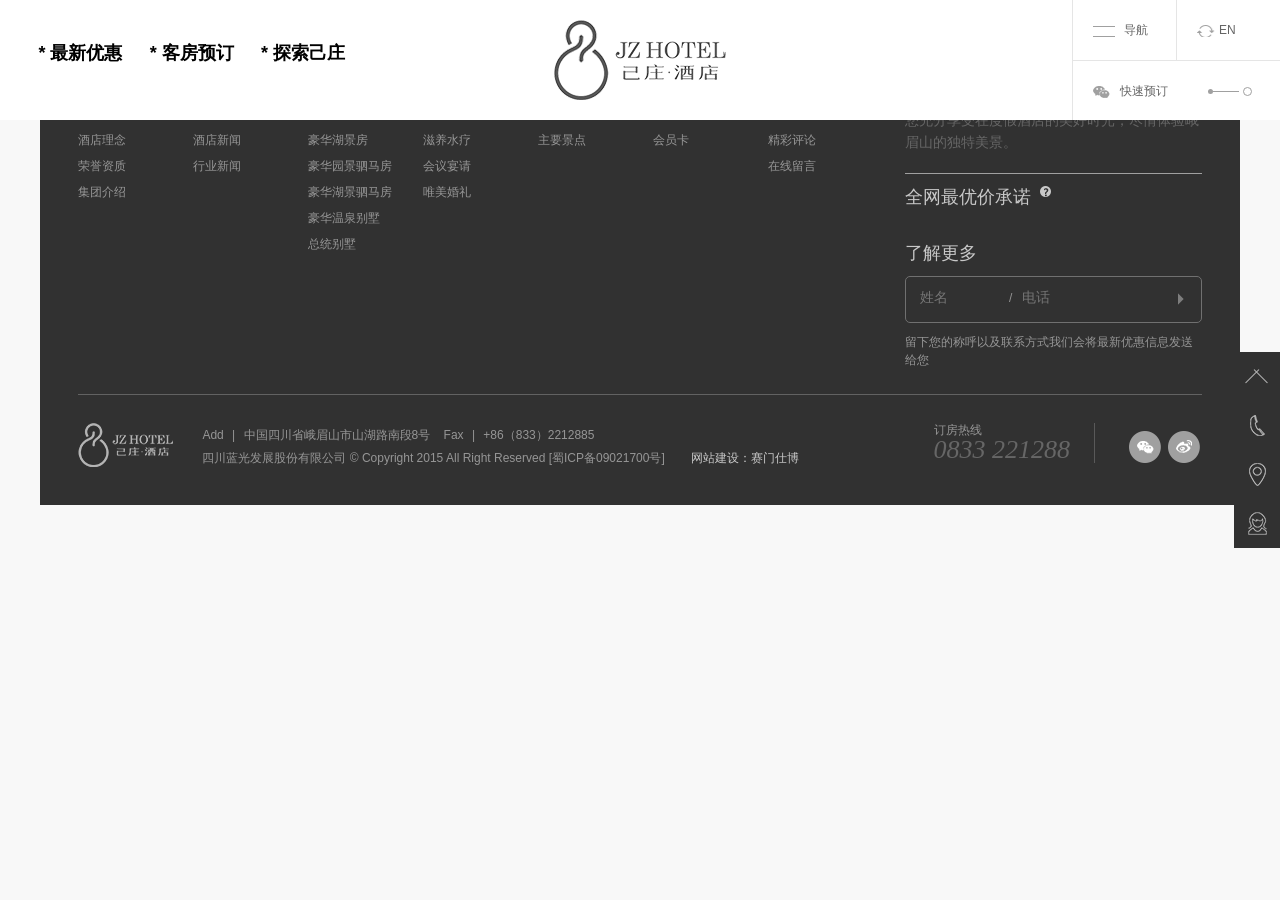
==== src/main/webapp/base.html @ 76bc1fe3 "测试代码框架提交" ====
<!DOCTYPE html>
<html>
<head lang="en">
    <meta charset="UTF-8">
    <title>几庄酒店官方网站</title>
    <link rel="shortcut icon" type="image/x-icon" href="favicon.ico" class="ico"/>
    <!--<link rel="stylesheet" href="css/response.css"/>-->
    <link rel="stylesheet" href="css/base.css"/>
    <script src="js/jquery-1.11.1.min.js"></script>
    <script src="js/common.js"></script>
    <script src="js/public.js"></script>
</head>
<body>
<!--顶部导航部分-->
<div class="topnav clearfix" id="topnav">
    <p class="sider-link">
        <a href="最新优惠.html">* 最新优惠</a>
        <a href="客房预订.html">* 客房预订</a>
        <a href="探索己庄.html">* 探索己庄</a>
    </p>
    <a href="index.html" class="logo"><img src="images/logo.png" alt=""/></a>
    <div class="sider-nav">
        <ul class="clearfix">
            <li class="serach-toggle">
                <a href="index.html" class="refresh-btn">
                    <span class="ico">EN</span>
                </a>
            </li>
            <li class="user-toggle">
                <a href="javascript:;" class="menu-handle">
                    <span class="ico">导航</span>
                    <span class="buger buger-1 trans"></span>
                    <span class="buger buger-3 trans"></span>
                </a>
            </li>
            <li class="btn-toggle">
                <a href="javascript:;" class="quickBooking">
                    <span class="ico">快速预订</span>
                    <span class="css-box">
                        <span class="box1"></span>
                        <span class="box2"></span>
                        <span class="box3"></span>
                    </span>
                </a>
            </li>
        </ul>
    </div>
</div>




<!--中间部分-->
<div class="middle"></div>





<!--底部-->
<div class="footer clearfix">
    <div class="footer-top clearfix">
        <div class="footer-top-left fl">
            <dl>
                <dt><a href="关于酒店.html">关于酒店</a></dt>
                <dd><a href="#">酒店介绍</a></dd>
                <dd><a href="#">酒店理念</a></dd>
                <dd><a href="#">荣誉资质</a></dd>
                <dd><a href="#">集团介绍</a></dd>
            </dl>
            <dl>
                <dt><a href="新闻咨询.html">新闻咨询</a></dt>
                <dd><a href="#">最新活动</a></dd>
                <dd><a href="#">酒店新闻</a></dd>
                <dd><a href="#">行业新闻</a></dd>
            </dl>
            <dl>
                <dt><a href="客房预订.html">客房预订</a></dt>
                <dd><a href="#">豪华园景房</a></dd>
                <dd><a href="#">豪华湖景房</a></dd>
                <dd><a href="#">豪华园景驷马房</a></dd>
                <dd><a href="#">豪华湖景驷马房</a></dd>
                <dd><a href="#">豪华温泉别墅</a></dd>
                <dd><a href="#">总统别墅</a></dd>
            </dl>
            <dl>
                <dt><a href="探索己庄.html">探索己庄</a></dt>
                <dd><a href="#">饕餮大餐</a></dd>
                <dd><a href="#">滋养水疗</a></dd>
                <dd><a href="#">会议宴请</a></dd>
                <dd><a href="#">唯美婚礼</a></dd>
            </dl>
            <dl>
                <dt><a href="畅游峨眉.html">畅游峨眉</a></dt>
                <dd><a href="#">峨眉仙境</a></dd>
                <dd><a href="#">主要景点</a></dd>
            </dl>
            <dl>
                <dt><a href="会员中心.html">会员中心</a></dt>
                <dd><a href="#">会员介绍</a></dd>
                <dd><a href="#">会员卡</a></dd>
            </dl>
            <dl>
                <dt><a href="联系方式.html">联系方式</a></dt>
                <dd><a href="#">地图</a></dd>
                <dd><a href="#">精彩评论</a></dd>
                <dd><a href="#">在线留言</a></dd>
            </dl>
        </div>
        <div class="footer-top-right fr">
            <div class="service">
                <div class="service-guide"><a href="服务指南.html">服务指南 <span></span></a></div>
                <p class="character"><a href="#">本《宾客服务指南》旨在向您提供实用信息，让您充分享受在度假酒店的美好时光，尽情体验峨眉山的独特美景。</a></p>
            </div>
            <div class="promise">
                <h3>全网最优价承诺</h3>
                <span></span>
            </div>
            <div class="knowmore">
                <h3>了解更多</h3>
                <div class="message clearfix">
                    <input type="text" placeholder="姓名" class="name"/>
                    <span class="xiexian fl">/</span>
                    <input type="text" placeholder="电话" class="call"/>
                    <a href="#" class="message-btn"></a>
                </div>
                <p>留下您的称呼以及联系方式我们会将最新优惠信息发送给您</p>
            </div>
        </div>
    </div>
    <div class="footer-bottom">
        <div class="bottom-left fl">
            <img src="images/logo2.png" alt="" class="logo2"/>
            <p class="foot-A">Add <span>|</span> 中国四川省峨眉山市山湖路南段8号&nbsp;&nbsp;&nbsp;&nbsp;Fax <span>|</span> +86（833）2212885</p>
            <p class="foot-C">四川蓝光发展股份有限公司 © Copyright 2015 All Right Reserved [蜀ICP备09021700号]&nbsp;&nbsp;&nbsp;&nbsp;&nbsp;&nbsp;&nbsp;&nbsp;<a href="#">网站建设：赛门仕博</a></p>
        </div>
        <div class="bottom-right fr">
            <div class="ftel fl">
                <p class="f">订房热线</p>
                <p class="tel"><a href="#">0833 221288</a></p>
            </div>
            <div class="fsharp fl">
                <a href="#" class="iconfont a1">
                    <em class="ibg"></em>
                    <em class="i"></em>
                    <!--&#xe63b;-->
                </a>
                <a href="#" class="iconfont a2">
                    <em class="ibg"></em>
                    <em class="i"></em>
                    <!--&#xe60f;-->
                </a>
            </div>
        </div>
    </div>
</div>
<!--右侧固定栏部分-->
<div class="dock">
    <ul class="dockCon">
        <li class="first">
            <a href="#">
                <i class="i1"></i>
            </a>
        </li>
        <li class="second">
            <a href="#">
                <i class="i2"></i>
            </a>
            <div class="last"><a href="#">0833 2212888</a></div>
        </li>
        <li>
            <a href="#">
                <i class="i3"></i>
            </a>
        </li>
        <li>
            <a href="#">
                <i class="i4"></i>
            </a>
        </li>
        <!--<li class="last">0833 2212888</li>-->
    </ul>
</div>

<!--点击导航弹出的快速导航模块-->
<div class="quicknav">
    <ul class="navlist">
        <li>
            <a href="javascript:;" class="list aboutHotel"><span>关于酒店</span><i></i></a>
            <dl class="subNavList">
                <dd><a href="#">酒店介绍</a></dd>
                <dd><a href="#">酒店理念</a></dd>
                <dd><a href="#">荣誉资质</a></dd>
                <dd><a href="#">集团介绍</a></dd>
            </dl>
        </li>
        <li>
            <a href="javascript:;" class="list news"><span>新闻咨询</span> <i></i></a>
            <dl class="subNavList">
                <dd><a href="新闻咨询.html">最新活动</a></dd>
                <dd><a href="新闻咨询.html">酒店新闻</a></dd>
                <dd><a href="新闻咨询.html">行业新闻</a></dd>
            </dl>
        </li>
        <li><a href="客房预订.html" class="list">客房预订 <i></i></a></li>
        <li><a href="探索己庄.html" class="list">探索己庄 <i></i></a></li>
        <li><a href="畅游峨眉.html" class="list">畅游峨眉 <i></i></a></li>
        <li><a href="会员中心.html" class="list">会员中心 <i></i></a></li>
        <li><a href="联系方式.html" class="list">联系方式 <i></i></a></li>
        <li><a href="最新优惠.html" class="list">最新优惠 <i></i></a></li>
    </ul>
    <div class="nav-service">
        <a href="服务指南.html"><span class="icon">服务指南</span></a>
    </div>
</div>
<!--二维码-->
<div class="shade-bg"></div>
<div class="erweima">
    <div class="rwm-pic">
        <img src="images/erm.jpg" alt=""/>
    </div>
    <p>扫描此二维码进行预订</p>
</div>
</body>
</html>
---- src/main/webapp/css/response.css ----
@charset "UTF-8";

@media screen and (min-width:1440px){
    .footNav li{ font-size: 13px;}
    .vb-con .en{ font-size: 50px;}
    .vb-con .zh{ font-size: 60px;}
    .about-name .en{ font-size: 65px;}
    .about-jz{ font-size: 30px;}
    .about-by{ font-size: 16px;}
    .newsList .con .t{ font-weight: bold;}
    .nt-t{ font-weight: bold;}
    .vip-pc{ width: 65%;}
    .vipList{ width: 80%;}
    .lastest-title .t{ font-size: 60px; line-height: 1.2;}
    .lastest-title .price{ font-size: 30px;}
    .lastest-bot .name{ font-size: 34px;}
    .ydbtn{ font-size: 32px;}
    .roomInner{ width: 926px;}
    .room-pbanner .title{ font-size: 48px;}
    .rprice-box .price{ font-size: 80px;}
    .ledmore-room-list .txt{ font-weight: bold; font-size: 18px;}
    .serTbox .st1{ font-size: 38px;}
    .serTbox .st2{ font-size: 16px;}
    .service-nav{ position: absolute; left: 0px; top: 100px; margin:0px;}
    .servicePage{ float: none;}
}
@media screen and (min-width:1600px){
    .footBox{ padding: 55px 4% 35px;}
    .vb-con .en{ font-size: 60px;}
    .vb-con .zh{ font-size: 70px;}
    .about-name .en{ font-size: 80px;}
    .newsList .con .t{ font-size: 22px; height: 62px; margin: 22px 0px; }
    .nt-t{ font-size: 38px;}
}
@media screen and (max-width:1380px){
    .inewBox .imgBox .txt{ font-size: 16px; padding: 5px 5%;}
    .iproBox{ padding: 60px 0px 80px;}
}
@media screen and (max-width:1240px){
    .inewBox .imgBox .txt{ font-weight: normal;}
    .link-item1{ width: 72%;}
    .link-item2{ width: 28%;}
    .footBox{ width: 90%; margin: 0px; padding: 55px 5% 35px;}
    .foot-tel,.foot-contact{ float: none;}
    .foot-tel{ margin-bottom: 20px;}
    .brand-inner{ width: 800px;}
    .brand-t,.brand-c{ margin: 0px 40px;}
    .newsList .con .t{ margin: 5px 0px 15px; font-size: 16px; height: 45px;}
    .newPage{ margin: 0px;}
    .ninfoT .title{ font-size: 34px;}
    .vip-pcon{ width: 90%;}
    .w580{ width: 50%;}
    .exploreC{ width: 90%; margin: 0px auto;}
    .lastest-bot .name{ font-size: 18px; font-weight: normal;}
    .roomBox{ width: 1000px;}
    .service-nav{ width: 30%;}
    .servicePage{ width: 62%;}
}
@media screen and (max-width:1100px){
    .iproBox{ width: 90%;}
    .pagec-c,.pagec-img{ float: none; margin-left: 0px; width: 100%;}
}
@media screen and (max-width:1024px){
    .transYT { transform: translateY(0px); -webkit-transform: translateY(0px); opacity: 1; visibility: visible; transition: transform 0ms,opacity 0s cubic-bezier(0.445, 0.145, 0.355, 1); -webkit-transition: transform 0ms,opacity 0s cubic-bezier(0.445, 0.145, 0.355, 1); transition-timing-function: ease-out; -webkit-transition-timing-function: ease-out; }
    .transYT2 { transform: translateY(0px); -webkit-transform: translateY(0px); opacity: 1; visibility: visible; transition: transform 0ms,opacity 0s cubic-bezier(0.445, 0.145, 0.355, 1); -webkit-transition: transform 0ms,opacity 0s cubic-bezier(0.445, 0.145, 0.355, 1); transition-timing-function: ease-out; -webkit-transition-timing-function: ease-out; }
    .transXT { transform: translateX(0px); -webkit-transform: translateX(0px); opacity: 1; visibility: visible; transition: transform 0ms,opacity 0s cubic-bezier(0.445, 0.145, 0.355, 1); -webkit-transition: transform 0ms,opacity 0s cubic-bezier(0.445, 0.145, 0.355, 1); transition-timing-function: ease-out; -webkit-transition-timing-function: ease-out; }
    .transXT2 { transform: translateX(0px); -webkit-transform: translateX(0px); opacity: 1; visibility: visible; transition: transform 0ms,opacity 0s cubic-bezier(0.445, 0.145, 0.355, 1); -webkit-transition: transform 0ms,opacity 0s cubic-bezier(0.445, 0.145, 0.355, 1); transition-timing-function: ease-out; -webkit-transition-timing-function: ease-out;  }
    .action.transYT { opacity: 1; visibility: visible; transform: translateY(0px); -webkit-transform: translateY(0px); }
    .action.transYT2 { opacity: 1; visibility: visible; transform: translateY(0px); -webkit-transform: translateY(0px); }
    .action.transXT { opacity: 1; visibility: visible; transform: translateY(0px); -webkit-transform: translateY(0px); }
    .action.transXT2 { opacity: 1; visibility: visible; transform: translateY(0px); -webkit-transform: translateY(0px); }
    .inner{ width: 90%;}
    .sider-link{ display: none;}
    .top{ height: 54px; overflow: hidden;}
    .logo{ margin: 5px auto 0px; width: 94px;}
    .mtop{ height: 54px;}
    .sider-nav{ position: static; width: auto; height: auto;}
    .sider-nav li,.sider-nav li.btn-toggle{ width: auto; border-left: 0px none; border-bottom: 0px none;}
    .sider-nav li a{ height: 54px; line-height: 54px;}
    .sider-nav li a:hover{ background-color: transparent;}
    .sider-nav .serach-toggle{ display: none;}
    .menu-handler{ position: fixed; left: 0px; top: 0px; width: 22px; z-index: 1300;}
    .menu-handler .ico{ display: none;}
    .menu-handler .burger{ top: 21px; height: 2px; left: 20px;}
    .menu-handler .burger-3{ top: 31px; left: 20px;}
    .menu-handler.active .burger{ background-color: #fff;}
    .menu-handler.active .burger-1 { top: 26px; }
    .menu-handler.active .burger-3 { top: 26px;}
    .quickBooking-btn{ position: absolute; right: 0px; top: 0px;}
    .quickBooking-btn .ico{ background:url(../images/wx_i2.png) no-repeat scroll left center; background-size: auto 100%; padding-left: 30px;}
    .quickBooking-btn .css-box{ display: none;}
    .pusher-black{ background: none rgba(0,0,0,0.9);}
    .link-item1{ display: none;}
    .link-item2{ float: none; width: 100%;}
    .menuOpen .top{ position: absolute; z-index: inherit;}
    .menuOpen .menu-handler{ background-color: rgba(0,0,0,0.2);}
    .menuBox{ right: 0%; width: 100%; height: 100%; transition: transform 0.5s  0s,opacity 0.5s cubic-bezier(0.19, 1, 0.22, 1) 0s,visibility 0.5s cubic-bezier(0.19, 1, 0.22, 1) 0s; -webkit-transition: -webkit-transform 0.5s 0s,opacity 0.5s cubic-bezier(0.19, 1, 0.22, 1) 0s,visibility 0.5s cubic-bezier(0.19, 1, 0.22, 1) 0s,-webkit-overflow-scrolling 0.7s cubic-bezier(0.19, 1, 0.22, 1) 0s;}
    .bgMenu{ margin: 60px auto; width: 90%;}
    .subMenu{ margin-bottom: 15px;}
    .subMenu dd{ margin-bottom: 8px;}
    .mess-btn{ background:url(../images/more_ico31.png) no-repeat scroll center center #707070;}
    .fsharp a{ background:none #a0a0a0; border-radius: 50%;}
    .fsharp a .ibg{ display: none;}
    .dock{ top: auto; margin-top: 0px; bottom: 3%; height: 116px;}
    .dockCon li{ margin-bottom: 8px; border-radius: 50%; overflow: hidden; background-color: transparent; display: none;}
    .dockCon li i{ background-color: #5a5a5a; border-radius: 50%; height: 46px; background-position: center bottom;}
    .dockCon li:hover i{ background-color: #5a5a5a;}
    .dockCon .con{ display: none !important;}
    .dockCon li.first,.dockCon li.last{ display: block;}
    .bybox .by1, .bybox .by2{ font-size: 38px;}
    .banner-box{ margin-top: 0px;}
    /*.banner .slick-active .bimg { -webkit-animation: infinite; animation: infinite; }*/
    .banner .slick-dots li{ width: 12px; height: 12px; margin-bottom: 5px;}
    .banner .slick-dots a{ background: none #fff; border-radius: 50%; border: 2px solid #fff;}
    .banner .slick-dots li.slick-active a{ background: none transparent; }
    .inewBox{ width: 100%; margin: 0px auto;}
    .inewBox .t{ padding: 0px 3%;}
    .inewBox .itemBox{ margin-left: 0px;}
    .inewBox .imgBox .txt{ left: 0px; padding: 10px 3%; width: 94%;}
    .inewBox dd{ width: 50%;}
    .inewBox dd.item3{ display: none;}
    .iproList dd{ height: auto;}
    .iproList .item-img{ width: 60%; height: auto; background-image: none !important;}
    .iproList .item-img .img{ display: block;}
    .iproList .item-con{ width: 40%; background-color: #fff;}
    .iproList .align-vertical{ display: none;}
    .iproList .item-T{ top: 20%;}
    .iproList dd:hover .item-T{ transform: translateY(0%); -webkit-transform: translateY(0%); opacity: 1; visibility: visible;}
    .vb-con .en{ margin-top: 0px; font-size: 36px; line-height: 1.4; font-weight: normal;}
    .vb-con .zh{ font-size: 40px; font-weight: normal;}
    .vb-con .jz-zh{ font-size: 16px;}
    .arrow-ico{ background-size: 60%;}
    .pagenav.fixed{ top: 54px;}
    .pagenav a{ font-weight: normal;}
    #vbBox_display_button{ display: block !important;}
    .video-banner .black-30{ display: none;}
    .video-banner .vb-con{ display: none;}
    .about-y{ width: 240px; height: 240px;}
    .about-y .t{ font-size: 18px;}
    .about-name{ top: 25%;}
    .about-name .en{ font-size: 35px;}
    .about-name .zh{ padding-left: 0px;}
    .about-jz{ font-size: 18px; right: 0px;}
    .fixedImg{ background-attachment: inherit;}
    .concept-DT{ width: 90%; margin-left: auto; margin-right: auto;}
    .concept-bg:hover{ background:none transparent;}
    .about-fg-img{ margin: 0px auto;}
    .concept-t{ font-weight: normal; font-size: 24px; position: relative; left: auto; top: auto; margin: 0px auto 30px; width: 28px;}
    .w746{ width: 98%;}
    .brandPage{ width: 100%;}
    .brand-inner{ width: 100%;}
    .brand-t{ font-size: 16px; margin: 0px 5%; height: auto;}
    .brand-t .line{ display: none;}
    .brand-t .yico{ float: none;}
    .brand-c{ margin: 0px 5%;}
    .newbanner{ height: 310px;}
    .newPaging{ padding: 54px 0px;}
    .newsList li{ width: 29.33%;}
    .newsList .item{ background-color: #fff;}
    .newsList .item .bg{ display: none;}
    .newsList .img{ float: none; width: 100%;}
    .newsList .con{ float: none; width: 90%; margin:0px auto; padding: 15px 0px;}
    .newsList .bot{ position: relative; left: auto; bottom: auto; width: 100%;}
    .newsList .item .more{ background-image: url(../images/more_i2.png); color: #cfa972;}
    .ninfoT{ padding: 60px 5% 18px;}
    .nt-t{ font-size: 28px;}
    .tb-con .en{ transform: translateY(-50%); -webkit-transform: translateY(-50%); margin-top: 0px;}
    .tour-PageT{ padding: 60px 0px;}
    .tour-T .name{ font-size: 24px;}
    .tour-T .en1, .tour-T .en2{ font-size: 22px; margin-top: 0px; transform: translateY(-50%); -webkit-transform: translateY(-50%);}
    .tour-C{ width: 90%; margin: 40px auto 0px;}
    .vip-page{ padding: 60px 0px 120px;}
    .vip-pc-box{ width: 100%; box-sizing: border-box; padding: 20px 0px 60px 80px;}
    .vip-pc .title .zh{ font-size: 30px;}
    .vipList{ padding: 80px 0px;}
    .vipList li{ width: 32.33%;}
    .vipList .t{ font-size: 24px; font-weight: normal;}
    .vip-pcon{ padding: 60px 0px 0px; width: 100%;}
    .vipbanner{ height:250px;}
    .vip-t{ background-size: cover; width: 200px; height: 200px; line-height: 200px; left: 50%; margin-left: -100px;}
    .vip-name{ position: relative; left: auto; top: auto; margin-bottom: 20px;}
    .vip-name .name{ width: auto; font-size: 30px;}
    .vip-name .en{ position: relative; top: auto; left: auto;}
    .vip-img{ width: auto; float: none; margin: 10px 0px 20px;}
    .w580{width: auto; }
    .banner-t{ top: 30%;}
    .banner-t .en{ width: 70px;}
    .banner-t .en img{ width: 100%;}
    .banner-t .zh{ font-size: 14px; margin-left: 20px;}
    .explorePage{ margin: 0px;}
    .w900{ width: 90%;}
    .explorelist .black-60{ opacity: 1; visibility: visible; }
    .ebox{ width: 90%; margin:0px auto;}
    .ebox .en{ background:none #996847; width: 100px; height: 100px; margin: 0px auto 5px;}
    .ebox .en img{ width: 100%;}
    .explorelist .ebox{ left: 5%; top: 50%; margin: 0; transform: translateY(-50%); -webkit-transform: translateY(-50%);  opacity: 1; visibility: visible;}
    .explorelist li:hover .ebox { opacity: 1; visibility: visible; transform: translateY(-50%); -webkit-transform: translateY(-50%);  }
    .explore-imgdemo{ margin-top: 0px;}
    .eibox{ font-size: 24px;}
    .exploreC{ width: 100%;}
    .exploreC .pager{ width: 90%; margin: 50px auto 0px;}
    .exploreC .blackBox{ width: 90%; margin: 0px auto;}
    .concession-Pimg{ height: 200px;}
    .concession-item .t{ font-size: 24px;}
    .concession-list dd .bgfff{ display: none;}
    .lastest-PT{ top: 0px; padding: 5px 3%; width: 94%;}
    .lastest-title{ width: 94%; left:3%; top: 70px;}
    .lastest-title .t{ font-size: 34px;}
    .lastest-title .price{ font-weight: normal; font-size: 14px;}
    .lastest-bot{ position: relative; left: auto; bottom: auto; padding: 0px; width: 100%;}
    .lastest-bot .name{ padding: 15px 5%;}
    .lastbot-con{ position: relative; right: auto; bottom: auto; padding: 15px 5%;}
    .ydbtn{ font-size: 18px;}
    .ydbtn .txt{ background-size: auto 50%;}
    .roomInner{ width: 100%;}
    .roomBox{ width: 90%; padding: 50px 0px;}
    .roomList dd{ height: auto;}
    .roomList .item-img{ width: 68%; height: auto;}
    .roomList .item-con{ width: 32%;}
    .roomList .item-T .name{ font-size: 16px;}
    .roomList .align-vertical{ display: none;}
    .roomList .item-img .black-50{ opacity: 1; visibility: visible;}
    .roomList .pro-price .price{ font-size: 24px;}
    .roomList dd .more-b,.roomList dd .more-yd{transform:rotateY(0deg); -webkit-transform:rotateY(0deg); -moz-transform:rotateY(0deg); opacity: 1; visibility: visible;}
    .roomList dd:hover .item-T{ transform: translateY(0%); -webkit-transform: translateY(0%); opacity: 1; visibility: visible;}
    .room-pbanner{ padding: 150px 5% 25px;}
    .room-pbanner .title{ font-size: 24px; font-weight: normal;}
    .room-paging dd{ float: none;}
    .room-paging .item1,.room-paging .item2{ width: 100%;}
    .room-info-box{ width: 100%; margin-top: 25px;}
    .room-pageC{ width: 100%;}
    .room-pageC h3,.ledmore-room .t{ font-size: 24px;}
    .ledmore-room-list{ margin-left: -1%;}
    .ledmore-room-list li{ width: 49%; margin-left: 1%;}
    .ledmore-room-list li:hover .img{transform: none; -webkit-transform:none; }
    .pbanner4 .banner-t{ top: 5%;}
    .contactPage{ width: 100%; margin: 0px auto; padding: 50px 0px 20px;}
    .map{ height: 300px; width: 90%; margin: 0px auto;}
    .map-box{ margin-bottom: 50px;}
    .map-box dd{ float: none; height: auto; width: 100%;}
    .jz-map-btn{ padding-bottom: 20px;}
    .jz-map-list .ico{ width: 25px;}
    .jz-message .banner-t{ left: 2%;}
    .jz-message .banner-t .en{ width: 30px;}
    .message-page-box{ width: 80%;}
    .messageList .c{ float: none; width: 80%; margin: 0px 0px 0px 5%; overflow: hidden;}
    .messageList .c .ico{ display: none;}
    .messageList .t{ float: none; width: 80%; margin: 15px 0px 0px 10%;}
    .jz-mess-form{ width: 100%;}
    .service-nav{ width: 100%; float: none; margin: 20px auto; box-sizing: border-box;}
    .service-nav li{ float: left; width: 50%; padding: 5px 0px;}
    .servicePage{ width: 100%; float: none;}
    .serTbox .st1,.serTbox .st3{ font-weight: normal;}
    .serTbox .st1{ font-size: 24px;}
    .servicePage .pageC h3{ font-size: 24px;}
    .jz-promise-bg{ background: none rgba(0,0,0,0.1);}
    .jz-promise-box{ margin:25px 0px 0px -10px;}
    .jz-promise-boxT{ margin:0;}
    .jz-promise-box .sjico{ background: none transparent; width: 100%; height: 25px; left: 0%; display: block; margin-left: 0px; top: -22px;}
    .promise .sico,.rprice-bot .sico{ right: auto; top: 0; left: 0; height: 100%;}
    .promise .sico{ width: 120%;}
    .rprice-bot .sico{ width: 130%;}
    .jz-promise-box,.jz-promise-boxT{ left: 5% !important; margin-left: 0; width: 84%; padding:20px 3%;}
}
@media screen and (max-width:860px){
    .inewBox{ width: 94%;}
    .inewBox dd{ float: none; width: 100%; margin-top: 20px;}
    .inewBox dd .t{ background-color: #fff;}
    .iledmore{ display: block;}
    .iproBox{ padding: 0px 0px 20px; width: 94%;}
    .iproList .item-T{ top: 15%;}
    .foot{ border-top:0px none;}
    .foot-tel{ width: 280px; margin: 0px auto 20px;}
    .foot-contact{ border-top: 1px solid #626262; padding: 20px 0px 0px;}
    .foot-contact .flogo,.foot-A{ display: none;}
    .foot-C{ text-align: center; font-size: 14px;}
    .fA{ display: block; margin-left: 0px;}
    .pagenav a{ padding: 0px 5%;}
    .about-y{ width: 180px; height: 180px;}
    .about-y .t{ font-size: 14px; width: 16px; margin: 20px auto;}
    .aboutPC{ width: 90%;}
    .newsList li{ width: 45.5%;}
    .nt-t{ font-size: 24px;}
    .tb-con .title{ width: 40px;}
    .tb-con .ico{ width: 14px; height: 14px; margin-top: -10px; left: -300%;}
    .tb-con .en{ font-size: 20px; right: -300%;}
    .vipList ul{ margin-left: -5%;}
    .vipList li{ margin-left:5%; width: 45%;}
    .banner-t .en{ width: 60px;}
    .ebox .en{ width: 80px; height: 80px;}
    .explore-tbl td{ width: 100% !important; display: block; box-sizing: border-box; margin-top: 0px;}
    .concession-item{ width: 90%;}
    .concession-item .title{ padding-right: 0px; margin-bottom: 10px;}
    .concession-item .btn-con{ position: relative; right: auto; top: auto; width: 100%; line-height: 40px;}
    .concession-item a.concession-btn{ height: 40px; line-height: 40px; width: 74px; font-size: 12px;}
    .lastest-title .t{ font-size: 24px;}
    .lastest-title .price{ font-size: 12px;}
    .w768{ width: 100%;}
    .roomInner li{ width: 20%;}
    .room-nav-list a{ padding: 5px 0px; height: 66px;}
    .room-nav-list .rico{ width: 40px; height: 40px; background-position:center -5px; transform: scale(0.8); -webkit-transform: scale(0.8);}
    .room-nav-list a.active .rico{ background-position: center -55px;}
    .room-nav-list a.noact .rico{ background-position: center -55px;}
    .roomList .item-T{ top: 5%; height: 95%;}
    .roomList .item-T .name{ font-size: 14px;}
    .serTbox .st1{ font-size: 20px;}
    .serTbox .st2{ font-size: 16px;}
}
@media screen and (max-width:641px){
    .weatherBox{ display: none;}
    .bybox .by1, .bybox .by2{ font-size: 28px;}
    .bybox{ width: 180px; height: 180px;}
    .bybox .boxt-s0{ width: 176px; height: 176px;}
    .bybox .jz-en{ background-size: cover; width: 38px; height: 58px; right: -70px;}
    .binbox .jz-zh{ margin-top: 20px;}
    .mouseIco{ display: none;}
    .banner .slick-dots{ top: auto; bottom: 3%; left: 0px;}
    .banner .slick-dots li{ display: inline-block; margin: 0px 5px;}
    .iproList .item-img{ width: 100%;}
    .iproList .item-con{ height: auto; right: 20%; bottom: 10%; width: 60%; background-color: rgba(255,255,255,0.8);}
    .iproList .item-T{ position: relative; top: auto; padding: 15px 0px;}
    .vb-con .en{ font-size: 28px;}
    .vb-con .zh{ font-size: 30px;}
    .vb-con .jz-zh{ font-size: 16px;}
    .vb-con .vico{ background-size: 80%;}
    .pagenav.fixed{ position: relative; top: auto !important; z-index: 1;}
    .pagenav a{ font-size: 14px; padding: 0px; width: 25%; float: left;}
    .about-name .en{ font-size: 24px;}
    .about-jz{ font-size: 14px;}
    .newbanner{ height: 220px;}
    .ninfoT .title{ font-size: 30px;}
    .nt-t{ font-size: 20px; padding: 28px 0px 22px;}
    .tb-con .title{ width: 30px;}
    .tb-con .ico{ width: 10px; height: 10px; margin-top: -8px; left: -200%;}
    .tb-con .en{ font-size: 18px; right: -300%; line-height: 1.8;}
    .tour-T .name{ font-size: 20px;}
    .tour-T .en1, .tour-T .en2{ font-size: 14px; white-space:inherit; line-height: 1.5; }
    .tour-T .en1{ right: 200%;}
    .tour-T .en2{ left: 200%;}
    .vipList .t{ font-size: 20px;}
    .vip-t{ width: 140px; height: 140px; margin-left: -70px; line-height: 140px; font-size: 30px; top: -100px;}
    .vipbanner{ height:140px;}
    .vip-name .name{ font-size: 24px;}
    .banner-t .en{ width: 50px;}
    .explorePage{ padding: 40px 0px 0px;}
    .explorelist ul{ margin-left: 0;}
    .explorelist li{ float: none; width: 100%; margin:0px 0px 20px 0;}
    .explore-imgdemo .slick-arrow{ width: 38px; height: 38px; margin-top: -19px;}
    .explore-imgdemo .slick-arrow i{ background-size: 15%;}
    .explore-imgdemo .slick-prev{ left: 1%;}
    .explore-imgdemo .slick-next{ right: 1%;}
    .concession-Pimg{ height: 150px;}
    .concession-page{ margin-top: 0px;}
    .concession-item .title{ margin-bottom: 0px;}
    .concession-item .t{ font-weight: normal; font-size: 18px;}
    .concession-item .by{ font-weight: normal; font-size: 12px;}
    .concession-item a.immediatelyBtn{ position: relative; right: auto; top: auto; float: none;}
    .concession-item .con{ padding: 0px 0px 15px; min-height: 0px;}
    .concession-item .con .c{ display: none;}
    .concession-item a.moreBtn{ top: -40px;}
    .lastest-title{ position: relative; left: auto; top: auto; color: #323232; padding: 15px 5%; width: 90%;}
    .lastest-title .t{ font-size: 18px;}
    .roomInner li{ width: 25%; font-size: 12px;}
    .roomList .item-img{ width: 100%;}
    .roomList .item-con{ width: 100%; position: relative; right: auto; bottom: auto;}
    .roomList .item-T{ position: relative; top: auto; height: auto; padding: 20px 0px; }
    .roomList .item-T .name{ width: auto; line-height: 1.2;}
    .roomList .pro-price{ position: relative; left: auto; bottom: auto;}
    .room-deom .slick-arrow{ width: 38px; height: 38px; margin-top: -19px;}
    .room-deom .slick-arrow i{ background-size: 15%;}
    .room-pageC h3,.ledmore-room .t{ font-size: 18px;}
    .map{ height: 200px; }
    .jz-hbox a.mapbtn{ right: 0px;}
    .jz-map-list li{ width: 95%; float: none; height: auto; margin-bottom: 20px;}
    .jz-message .banner-t{ position: relative; left: auto; top: auto; width: 90%; height: 130px; margin: 0px auto;}
    .jz-mess-form a.jx-mbtm{ float: none; margin: 10px 0px; width: 100%;}
    .servicePage .pageC h3{ font-size: 20px;}
    .jz-promise-box,.jz-promise-boxT{width: 80%; padding:12px 5%;}
}
@media screen and (max-width:481px) {
    .bge6{ background-color: #fff;}
    .inewBox{ width: 100%;}
    .inewBox dd{ margin-top: 0px;}
    .bybox{ width: 150px; height: 150px;}
    .bybox .boxt-s0{ width: 146px; height: 146px;}
    .bybox .by1, .bybox .by2{ font-size: 24px;}
    .iproBox{ width: 100%;}
    .iproList .item-img .img{ width: 140%; margin-left: -20%;}
    .vb-con .en{ font-size: 24px; line-height: 1.8;}
    .vb-con .zh{ font-size: 26px;}
    .vb-con .jz-zh{ font-size: 14px;}
    .newbanner{ height: 180px;}
    .tb-con .title{ width: 24px;}
    .tour-Pimg li{ float: left; width: 100%;}
    .tour-T .en1{ right: 150%;}
    .tour-T .en2{ left: 150%;}
    .vipList ul{ margin-left: 0%;}
    .vipList li{ margin-left:0%; width: 100%; float: none;}
    .banner-t{ top: 20%;}
    .banner-t .en{ width: 40px;}
}
@media screen and (max-width:421px) {
    .sider-nav li a{ padding: 0px 15px;}
    .menu-handler .burger{ left: 15px;}
    .menu-handler .burger-3{ left: 15px;}
    .quickBooking-btn .ico{ background-image: none; padding-left: 0px;}
    .newsList li{ width: 90%; float: none; margin: 0px auto; padding: 0px; margin-bottom: 25px;}
    .ledmore-room-list{ margin-left: 0px;}
    .ledmore-room-list li{ float: none; width: 100%; margin-left: 0px;}
}
@media screen and (max-width: 375px) {
    .about-by{ font-size: 12px;}
    .newsList .con .t{ height: auto; font-size: 14px;}
}
@media screen and (max-width: 360px) {

}
---- src/main/webapp/css/base.css ----
@charset "UTF-8";

/*css 初始化 */
html, body, ul, li, ol, dl, dd, dt, p, h1, h2, h3, h4, h5, h6, form, fieldset, legend, img {
    margin: 0;
    padding: 0;  /*清除元素的内外边距*/
}

fieldset, img, input, button {
    border: none;
    padding: 0;
    margin: 0;
    outline-style: none;  /*外面环绕线*/
}

ul, ol {
    list-style: none;
}

/*去掉原样式中的小黑点*/
input {
    padding-top: 0;
    padding-bottom: 0;
    font-family: "SimSun", "宋体";  /*字体的自动识别!*/
}

select, input {
    vertical-align: middle;
}

/*输入字居中显示*/
select, input, textarea {
    font-size: 12px;
    margin: 0;
}

/**/
textarea {
    resize: none;  /*不可以随意拖动*/
}

/*防止拖动*/
img {
    border: 0;
    vertical-align: middle; /*  去掉图片底部默认的3像素空白缝隙*/
}

table {
    border-collapse: collapse; /*合并外连线*/
}

body {
    font:14px/1.8 "微软正黑体","Microsoft JhengHei","Microsoft Yahei","微软雅黑","Hiragino Sans GB","冬青黑体","Arial","Helvetica","SimHei","黑体","STXihei","华文细黑",sans-serif;
    font: 12px/150% "微软雅黑",Arial, Verdana, "\5b8b\4f53"; /*unitedCode的写法，宋体的写法!*/
    color: #666; /*150%基于当前字体尺寸的百分比行间距*/
    background: #f8f8f8;
}

.clearfix:before, .clearfix:after {
    /*清除浮动，最好最标准的写法*/
    content: "";
    display: table;
}

.clearfix:after {
    clear: both;
}

.clearfix {
    *zoom: 1; /*IE/7/6*/  /*兼容IE6下的写法*/
}

a {
    color: #666;   /*a 标签是不继承颜色 的*/
    text-decoration: none;
    /*-webkit-transition:0.3s;*/
    /*-moz-transition:0.3s;*/
    /*-o-transition:0.3s;*/
    /*transition: 0.3s;*/
}

input[type="text"], input[type="button"], input[type="submit"], input[type="reset"] { -webkit-appearance: none; border-radius: 0; }

a:hover {
    color: #f8f8f8;
    -webkit-transition:0.3s;
    transition: 0.3s;
}

h1, h2, h3, h4, h5, h6 {
    text-decoration: none;
    font-weight: normal;
    font-size: 100%;
}

s, i, em {  /*一般是起装饰作用*/
    font-style: normal;  /*去掉原有的样式*/
    text-decoration: none;  /*去掉下划线或是删除线*/
}

.col-red {
    color: #C81623 !important;/*京东主色调*/
}

/*公共类*/
.w {
    /*版心 提取 */
    width: 1190px;
    margin: 0 auto;
}

.fl {
    float: left;
}

.fr {
    float: right;
}

.al {
    text-align: left;
}

.ac {
    text-align: center;
}

.ar {
    text-align: right;
}

.hide {
    display: none;
}
.pr {
    position: relative;
}

.pa {
    position: absolute;
}

/*字体样式导入 开始*/
@font-face {font-family: 'iconfont';
    src: url('../font/iconfont.eot'); /* IE9*/
    src: url('../font/iconfont.eot?#iefix') format('embedded-opentype'), /* IE6-IE8 */
    url('../font/iconfont.woff') format('woff'), /* chrome、firefox */
    url('../font/iconfont.ttf') format('truetype'), /* chrome、firefox、opera、Safari, Android, iOS 4.2+*/
    url('../font/iconfont.svg#iconfont') format('svg'); /* iOS 4.1- */
}

.iconfont{
    font-family:"iconfont" !important;
    font-size:12px;font-style:normal;
    -webkit-font-smoothing: antialiased;
    /*-webkit-text-stroke-width: 0.2px;*/
    -moz-osx-font-smoothing: grayscale;}
/*字体样式导入 结束*/

/*css初始化完成*/





/*顶部导航开始*/
.topnav {
    position: fixed;
    top:0;
    left:0;
    background: #FFFFFF;
    width:100%;
    overflow: hidden;
    z-index: 999;
}
.topnav .sider-link {
    position: absolute;
    top:44px;
    left:3%;

    -webkit-transition: 0.4s;
    transition: 0.4s;
}

.topnav .sider-link a {
    color:#000000;
    font-size: 18px;
    margin-right:24px;
    font-weight: bold;
}

.topnav .sider-link a:hover {
    color:#f19149;
    /*-webkit-transition:0.3s;*/
    /*transition: 0.3s;*/

}


/*logo部分*/
.logo {
    width: 172px;
    display: block;
    margin:20px auto;

    -webkit-transition: 0.4s;
    transition: 0.4s;
}
.logo img{
    width:100%;
    display: block;
}

/*top右边部分*/
.topnav .sider-nav {
    position: absolute;
    top:0;
    right:0;
    width:208px;
    height: 120px;

    -webkit-transition: 0.4s;
    transition: 0.4s;
}

.sider-nav li {
    float: right;
    width:103px;
    border-left: 1px solid #e5e5e5;
    border-bottom: 1px solid #e5e5e5;
}
.sider-nav .btn-toggle {
    width: 207px;
}

.sider-nav li a {
    display: block;
    padding: 0 20px;
    height:60px;
    line-height: 60px;
    color:#646464;
}
.sider-nav li a:hover {
    background: #eeeeee;
}
.refresh-btn .ico {
    padding-left:22px;
    background: url("../images/sprint.fw.png") no-repeat 0 2px;
}

.sider-nav .user-toggle {
    position: relative;
}
.menu-handle .buger {
    display: block;
    height:1px;
    width:22px;
    background: #a0a0a0;
    position: absolute;
    left:20px;
    top:26px;
    z-index: 5;
    transform-origin:center;
    -webkit-transform-origin:center;
}

.menu-handle .ico {
    position: absolute;
    left:51px;
}

.menu-handle .buger-3 {
    top: 36px;
}

.trans, .trans:hover { -webkit-transition: all 0.8s cubic-bezier(0.19, 1, 0.22, 1) 0s; -moz-transition: all 0.8s cubic-bezier(0.19, 1, 0.22, 1) 0s; -o-transition: all 0.8s cubic-bezier(0.19, 1, 0.22, 1) 0s; transition: all 0.8s cubic-bezier(0.19, 1, 0.22, 1) 0s; -ms-transition: all 0.8s cubic-bezier(0.19, 1, 0.22, 1) 0s; }

.menu-handle.active .buger-1 { top: 31px; -moz-transform: rotate(225deg); -webkit-transform: rotate(225deg); -o-transform: rotate(225deg); -ms-transform: rotate(225deg); transform: rotate(225deg); }
.menu-handle.active .buger-3 { top: 31px; -moz-transform: rotate(-225deg); -webkit-transform: rotate(-225deg); -o-transform: rotate(-225deg); -ms-transform: rotate(-225deg); transform: rotate(-225deg); }

.quickBooking {
    position: relative;
}
.quickBooking .ico {
    padding-left:27px;
    background: url("../images/sprint.fw.png") no-repeat 0 -18px;
}

.quickBooking .css-box {
    display: block;
    height:9px;
    width:44px;
    position: absolute;
    top:50%;
    left:65%;
    margin-top:-4px;
}
.css-box .box1 {
    position: absolute;
    top:2px;
    left:0;
    height:5px;
    width:5px;
    background: #a0a0a0;
    border-radius: 50%;
}
.css-box .box2 {
    display: block;
    height:1px;
    width:26px;
    margin-top:4px;
    margin-left: 5px;
    background: #a0a0a0;
}
.css-box .box3 {
    position: absolute;
    top:0;
    right:0;
    height:7px;
    width:7px;
    border:1px solid #a0a0a0;
    border-radius: 50%;
}

.fixedTop .sider-link {
    top: 24px;
    -webkit-transition: 0.4s;
    transition: 0.4s;
}
.fixedTop .logo {
    margin: 5px auto;
    width: 108px;
    -webkit-transition: 0.4s;
    transition: 0.4s;
}
.fixedTop .sider-nav {
    width: auto;
    height: 60px;
    -webkit-transition: 0.4s;
    transition: 0.4s;
}


.quicknav {
    /*height: 426px;*/
    width: 336px;
    background: #FFFFFF;
    position: fixed;
    top: 0px;
    right:104px;
    z-index: 1000;
    box-shadow: 0 -10px 20px 0 rgba(0, 0, 0, 0.2);
    display: none;
}
.quicknav ul {
    padding:22px 0 42px 0;
    /*height:320px;*/
}
.quicknav ul li a.list{
    display: block;
    height:40px;
    line-height: 40px;
    text-align: center;
    font-size: 16px;
    color:#B28850;
    position: relative;
}
.circleIcon {
    padding-left:20px;
    background: url("../images/menu_ico1.png") no-repeat left center;
    margin-right:20px;
}
.quicknav ul li a.list i {
    position: absolute;
    top:50%;
    right:5%;
    width: 7px;
    height: 7px;
    margin-top:-3px;
    background: url("../images/menu_ico2.png") no-repeat;
    opacity:0;
    transition: 0.6s;
    -webkit-transition: 0.6s;
    transform: rotate(-180deg);
    -webkit-transform: rotate(-180deg);
}
.quicknav ul li a.list:hover {
    background: #EEEEEE;
}
.quicknav ul li a.list:hover i {
    opacity: 1;
    transition: 0.6s;
    -webkit-transition: 0.6s;
    transform: rotate(0deg);
    -webkit-transform: rotate(0deg);
}
.quicknav .nav-service a{
    display: block;
    height:42px;
    line-height: 42px;
    color: #ffffff;
    font-size: 16px;
    text-align: center;
    background: #B28850;
}
.quicknav .nav-service span {
    padding-left:40px;
    background:url("../images/service_btn1.png") no-repeat;
}

.quicknav .nav-service a:hover {
    background: #e60012;
}
.quicknav .subNavList {
    background: #FFFFFF;
    padding:11px 0 13px;
    /*height:100px;*/
    border-top:1px solid #E5E5E5;
    border-bottom:1px solid #E5E5E5;
    display: none;
}

.quicknav .subNavList dd a{
    display: block;
    height: 25px;
    line-height: 25px;
    color:#646464;
    font-size: 14px;
    text-align: center;
}

.quicknav .subNavList dd a:hover{
    color:#B28850;
}

    /*顶部导航结束*/



/*底部开始*/

.footer{
    margin:0 40px 40px;
    background: #313131;
    padding:55px 3% 35px;
    color:#969696;
}
.footer-top-left dl {
    float: left;
    width: 115px;
}
.footer-top-left dl dt {
    margin-bottom:20px;
}
.footer-top-left dl dt a{
    display: block;
    height:26px;
    line-height: 26px;
    color: #C8C8C8;
    font-weight: bold;
    font-size: 15px;

}
.footer-top-left dl dd a {
    display: block;
    height:26px;
    line-height: 26px;
    color:#969696;
    font-size: 12px;
}
.footer-top-left dl dd a:hover {
    color: #ffffff;
}
.footer-top-right {
    width:297px;
}
.footer-top-right .service {
    padding-bottom: 20px;
    border-bottom:1px solid #a0a0a0;
}
.service .service-guide {
    margin-bottom: 10px;
}
.service .service-guide a {
    position: relative;
    display: block;
    height: 22px;
    line-height: 22px;
    color:#C8C8C8;
    font-size:22px;
    font-weight: bold;
}
.service .service-guide a span {
    display: block;
    height: 12px;
    width: 6px;
    position: absolute;
    top:5px;
    right:15px;
    background: url("../images/sprint.fw.png") -90px 0px;
}
.service .service-guide a:hover {
    color: #ffffff;
}
.service .service-guide a:hover span {
    background: url("../images/sprint.fw.png") -50px 0px;
}
.service .character {
    line-height: 22px;
    font-size:14px;
}
.promise {
    position: relative;
    margin-bottom:10px;
}
.promise h3 {
    height: 46px;
    line-height: 46px;
    color: #C8C8C8;
    font-size: 18px;
}
.promise span {
    position: absolute;
    height: 12px;
    width: 12px;
    top:12px;
    left:135px;
    background: url("../images/sprint.fw.png") no-repeat 0 -35px;
}

.knowmore h3{
    height: 46px;
    line-height: 46px;
    font-size: 18px;
    color:#c8c8c8;
}
.knowmore .message {
    position: relative;
    height:28px;
    width:265px;
    line-height: 28px;
    border: 1px solid #707070;
    border-radius: 5px;
    padding:7px 16px 10px 14px;
    margin-bottom:10px;
}

.knowmore .message input{
    float: left;
    height: 28px;
    /*border:0 none;*/
    background: transparent;
    color:#A9A9A9;
    font-size:14px;
}
.knowmore .message input.name{
    width:30%;
}
.knowmore .message .xiexian{
    margin:0 10px;
}
.knowmore .message input.call{
    width:55%;
}
.knowmore .message .message-btn {
    position: absolute;
    top:0;
    right:0;
    display: block;
    height:45px;
    width:38px;
    background: #000;
    background: url("../images/sprint.fw.png") no-repeat -75px 16px;
}
.knowmore .message .message-btn:hover{
    background: url("../images/sprint.fw.png") no-repeat -35px 16px;
    background-color: #707070;
    -webkit-transition:0s;
    transition:0s;
}

.footer-bottom {
    height: 47px;
    margin-top:25px;
    padding-top:28px;
    border-top:1px solid #626262;
}
.bottom-left {
    padding-left: 124px;
    position: relative;
}
.bottom-left .logo2 {
    position: absolute;
    left:0;
    top:0;
}
.footer-bottom .foot-A {
    height:24px;
    line-height: 24px;
}
.footer-bottom .foot-A span {
    margin:0 5px;
}

.footer-bottom .foot-C {
    font-size: 12px;
    line-height: 22px;
}
.footer-bottom .foot-C a {
    color:#c8c8c8;
}

.footer-bottom .bottom-right {
    height:41px;
    width: 268px;
}
.footer-bottom .bottom-right .ftel {
    width:160px;
    border-right:1px solid #595959;
}
.ftel .f{
    font-size: 12px;
    line-height: 14px;
}

.ftel .tel{
    font-size: 26px;
    line-height: 26px;
    font-family: "times new roman";
    font-style: italic;
}
.bottom-right .fsharp {
    padding:8px 0 0 27px;
}

/*.bottom-right .fsharp a {*/
    /*background: url("../images/fsharp.png") no-repeat 0px -32px;*/
    /*position: relative;*/
    /*z-index: 20;*/
/*}*/
/*.bottom-right .fsharp .iconfont{*/
    /*display: inline-block;*/
    /*font-size:16px;*/
    /*height:32px;*/
    /*width: 32px;*/
    /*border-radius: 50%;*/
    /*/!*background: #7D7D7D;*!/*/
    /*/!*background: url("../images/fsharp.png") no-repeat -32px 0;*!/*/
    /*color:white;*/
    /*text-align: center;*/
    /*line-height: 32px;*/
    /*margin-right:5px;*/
    /**/
/*}*/
.fsharp a { display: block; width: 32px; height: 32px; margin-left: 7px; background: url(../images/fsharp.png) no-repeat scroll 0px -32px; float: left; position: relative; }
.fsharp a em { background: url(../images/fsharp.png) no-repeat; display: block; width: 100%; height: 100%; position: absolute; left: 0px; top: 0px; z-index: 10; }
.fsharp a .ibg { background: url(../images/fsharp.png) no-repeat scroll -32px -32px; -webkit-transform: scale(0); transform: scale(0); opacity: 0; filter: alpha(opacity=0); transition: 300ms; }
.fsharp a:hover .ibg { -webkit-transform: scale(1); transform: scale(1); opacity: 1; filter: alpha(opacity=100); }
.fsharp a.a1 .i { background-position: 0px 0px; }
.fsharp a.a2 .i { background-position: -32px 0px; }




/*页面右侧固定标签部分开始*/
.dock {
    height:196px;
    width:46px;
    position: fixed;
    top:50%;
    right:0;
    margin-top:-98px;
    z-index: 1000;
}
.dockCon {
    position: relative;
}
.dockCon li {
    background: #313131;
}
.dockCon li:hover {
    background: #c7c7c7;
}
.dockCon li i {
    display: block;
    width:46px;
    height:49px;
    background: url("../images/i1.png") center top;
    -webkit-transition:0.3s;
    transition: 0.3s;
}
.dockCon li:hover .i1 {
    background: url("../images/i1.png") center bottom;
}

.dockCon li i.i2 {
    background: url("../images/i2.png") center top;
}
.dockCon li:hover .i2 {
    background: url("../images/i2.png") center bottom;
}

.dockCon li i.i3 {
    background: url("../images/i3.png") center top;
}
.dockCon li:hover .i3 {
    background: url("../images/i3.png") center bottom;
}

.dockCon li i.i4 {
    background: url("../images/i4.png") center top;
}
.dockCon li:hover .i4 {
    background: url("../images/i4.png") center bottom;
}

.dockCon .last {
    background: #FFFFFF;
    position: absolute;
    top:49px;
    right:0px;
    width:140px;
    height:49px;
    /*line-height: 46px;*/
    font:italic 18px/49px "times new roman";
    text-align: center;
    /*border:1px solid #000;*/
    display: none;
    opacity: 0;
    z-index: -1;
}

.dockCon .last a:hover {
    color:skyblue;
}

.shade-bg {
    width:100%;
    height: 100%;
    background: rgba(0,0,0,.3);
    position: fixed;
    top:0;
    left:0;
    z-index: 1001;
    display: none;
}
.erweima {
    position: fixed;
    top:50%;
    left:50%;
    margin-top:-137px;
    margin-left:-115px;
    height: 264px;
    width: 220px;
    background: #EEEEEE;
    z-index: 1002;
    padding:5px;
    display: none;
}
.erweima .rwm-pic {
    padding:22px;
    background: #FFFFFF;
}
.erweima p {
    height: 44px;
    line-height: 44px;
    text-align: center;
    color:#666666;
    font-size: 14px;
    font-weight: bold;
}
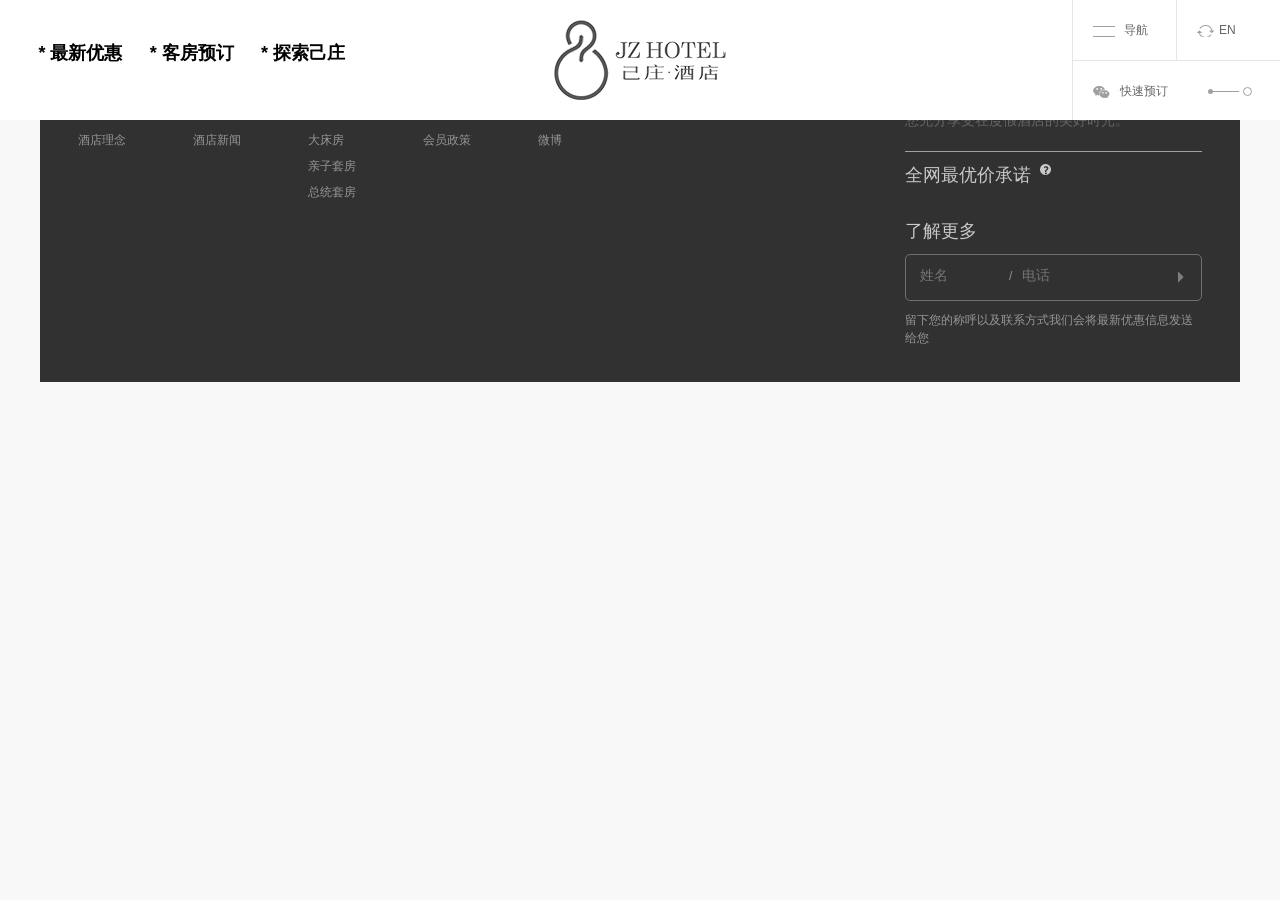
==== commit 76bae49e: "新增查看订单的模块" ====
--- a/src/main/webapp/base.html
+++ b/src/main/webapp/base.html
@@ -65,52 +65,34 @@
                 <dt><a href="关于酒店.html">关于酒店</a></dt>
                 <dd><a href="#">酒店介绍</a></dd>
                 <dd><a href="#">酒店理念</a></dd>
-                <dd><a href="#">荣誉资质</a></dd>
-                <dd><a href="#">集团介绍</a></dd>
             </dl>
             <dl>
                 <dt><a href="新闻咨询.html">新闻咨询</a></dt>
                 <dd><a href="#">最新活动</a></dd>
                 <dd><a href="#">酒店新闻</a></dd>
-                <dd><a href="#">行业新闻</a></dd>
             </dl>
             <dl>
                 <dt><a href="客房预订.html">客房预订</a></dt>
-                <dd><a href="#">豪华园景房</a></dd>
-                <dd><a href="#">豪华湖景房</a></dd>
-                <dd><a href="#">豪华园景驷马房</a></dd>
-                <dd><a href="#">豪华湖景驷马房</a></dd>
-                <dd><a href="#">豪华温泉别墅</a></dd>
-                <dd><a href="#">总统别墅</a></dd>
-            </dl>
-            <dl>
-                <dt><a href="探索己庄.html">探索己庄</a></dt>
-                <dd><a href="#">饕餮大餐</a></dd>
-                <dd><a href="#">滋养水疗</a></dd>
-                <dd><a href="#">会议宴请</a></dd>
-                <dd><a href="#">唯美婚礼</a></dd>
-            </dl>
-            <dl>
-                <dt><a href="畅游峨眉.html">畅游峨眉</a></dt>
-                <dd><a href="#">峨眉仙境</a></dd>
-                <dd><a href="#">主要景点</a></dd>
+                <dd><a href="#">双床房</a></dd>
+                <dd><a href="#">大床房</a></dd>
+                <dd><a href="#">亲子套房</a></dd>
+                <dd><a href="#">总统套房</a></dd>
             </dl>
             <dl>
                 <dt><a href="会员中心.html">会员中心</a></dt>
                 <dd><a href="#">会员介绍</a></dd>
-                <dd><a href="#">会员卡</a></dd>
+                <dd><a href="#">会员政策</a></dd>
             </dl>
             <dl>
                 <dt><a href="联系方式.html">联系方式</a></dt>
                 <dd><a href="#">地图</a></dd>
-                <dd><a href="#">精彩评论</a></dd>
-                <dd><a href="#">在线留言</a></dd>
+                <dd><a href="#">微博</a></dd>
             </dl>
         </div>
         <div class="footer-top-right fr">
             <div class="service">
                 <div class="service-guide"><a href="服务指南.html">服务指南 <span></span></a></div>
-                <p class="character"><a href="#">本《宾客服务指南》旨在向您提供实用信息，让您充分享受在度假酒店的美好时光，尽情体验峨眉山的独特美景。</a></p>
+                <p class="character"><a href="#">本《宾客服务指南》旨在向您提供实用信息，让您充分享受在度假酒店的美好时光。</a></p>
             </div>
             <div class="promise">
                 <h3>全网最优价承诺</h3>
@@ -128,59 +110,8 @@
             </div>
         </div>
     </div>
-    <div class="footer-bottom">
-        <div class="bottom-left fl">
-            <img src="images/logo2.png" alt="" class="logo2"/>
-            <p class="foot-A">Add <span>|</span> 中国四川省峨眉山市山湖路南段8号&nbsp;&nbsp;&nbsp;&nbsp;Fax <span>|</span> +86（833）2212885</p>
-            <p class="foot-C">四川蓝光发展股份有限公司 © Copyright 2015 All Right Reserved [蜀ICP备09021700号]&nbsp;&nbsp;&nbsp;&nbsp;&nbsp;&nbsp;&nbsp;&nbsp;<a href="#">网站建设：赛门仕博</a></p>
-        </div>
-        <div class="bottom-right fr">
-            <div class="ftel fl">
-                <p class="f">订房热线</p>
-                <p class="tel"><a href="#">0833 221288</a></p>
-            </div>
-            <div class="fsharp fl">
-                <a href="#" class="iconfont a1">
-                    <em class="ibg"></em>
-                    <em class="i"></em>
-                    <!--&#xe63b;-->
-                </a>
-                <a href="#" class="iconfont a2">
-                    <em class="ibg"></em>
-                    <em class="i"></em>
-                    <!--&#xe60f;-->
-                </a>
-            </div>
-        </div>
-    </div>
 </div>
-<!--右侧固定栏部分-->
-<div class="dock">
-    <ul class="dockCon">
-        <li class="first">
-            <a href="#">
-                <i class="i1"></i>
-            </a>
-        </li>
-        <li class="second">
-            <a href="#">
-                <i class="i2"></i>
-            </a>
-            <div class="last"><a href="#">0833 2212888</a></div>
-        </li>
-        <li>
-            <a href="#">
-                <i class="i3"></i>
-            </a>
-        </li>
-        <li>
-            <a href="#">
-                <i class="i4"></i>
-            </a>
-        </li>
-        <!--<li class="last">0833 2212888</li>-->
-    </ul>
-</div>
+
 
 <!--点击导航弹出的快速导航模块-->
 <div class="quicknav">
